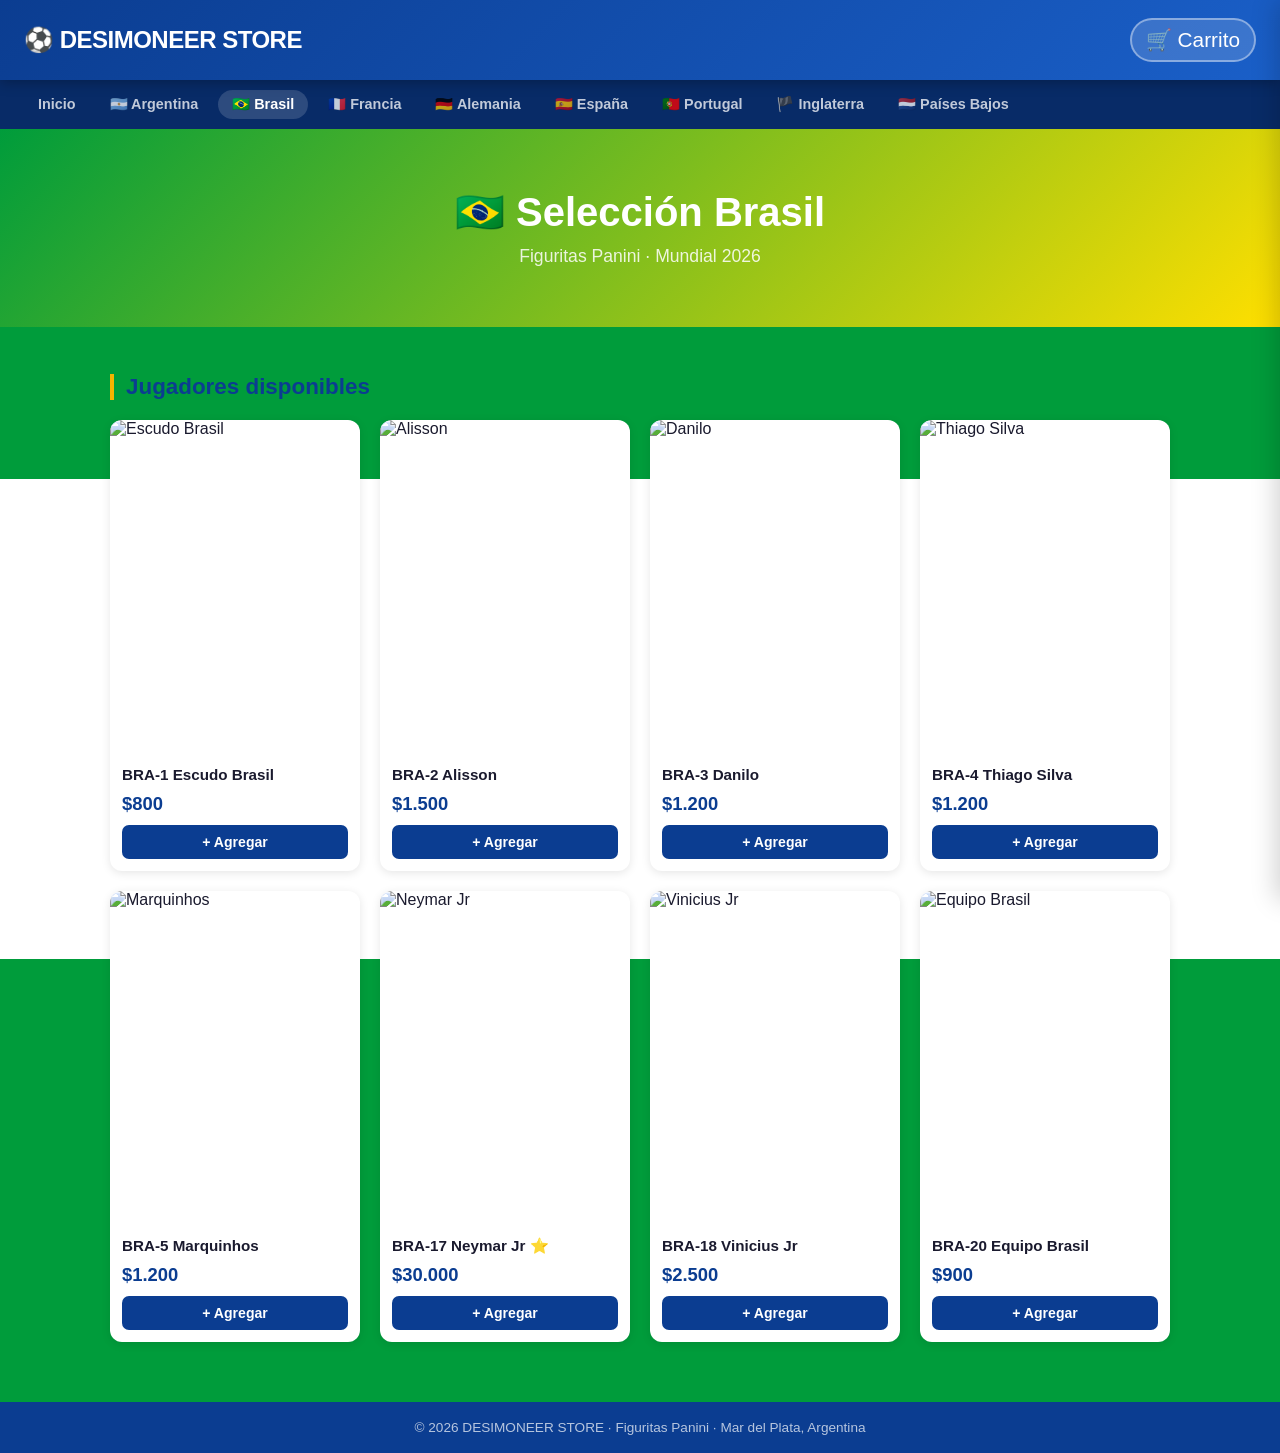
==== brasil.html @ e714037a "Add files via upload" ====
<!DOCTYPE html>
<html lang="es">
<head>
<meta charset="UTF-8">
<meta name="viewport" content="width=device-width, initial-scale=1.0">
<title>Brasil — DESIMONEER STORE</title>
<link rel="stylesheet" href="styles.css">
<style>
  body { background: linear-gradient(to bottom, #009c3b 33%, #fff 33% 66%, #009c3b 66%); }
</style>
</head>
<body>

<header>
  <a class="brand" href="index.html">⚽ DESIMONEER STORE</a>
  <button id="cart-btn" onclick="toggleCart()">🛒 Carrito <span id="cart-count">0</span></button>
</header>

<nav>
  <a href="index.html">Inicio</a>
  <a href="argentina.html">🇦🇷 Argentina</a>
  <a href="brasil.html" class="active">🇧🇷 Brasil</a>
  <a href="francia.html">🇫🇷 Francia</a>
  <a href="alemania.html">🇩🇪 Alemania</a>
  <a href="espana.html">🇪🇸 España</a>
  <a href="portugal.html">🇵🇹 Portugal</a>
  <a href="inglaterra.html">🏴 Inglaterra</a>
  <a href="holanda.html">🇳🇱 Países Bajos</a>
</nav>

<div id="cart-panel">
  <h2>🛒 Mi Carrito <button onclick="toggleCart()">✕</button></h2>
  <ul id="cart-items"></ul>
  <div class="cart-footer">
    <div class="cart-total-row"><span>Total</span><span>$<span id="cart-total">0</span></span></div>
    <button class="btn-wa" onclick="buildWhatsAppMsg()">💬 Pedir por WhatsApp</button>
    <button class="btn-clear" onclick="clearCart()">🗑 Vaciar carrito</button>
  </div>
</div>

<section class="hero" style="background:linear-gradient(135deg,#009c3b,#ffdf00);">
  <h1>🇧🇷 Selección Brasil</h1>
  <p>Figuritas Panini · Mundial 2026</p>
</section>

<div class="container">
  <h2>Jugadores disponibles</h2>
  <div class="products">

    <div class="card">
      <img src="https://figusdelmundial.com/figus/img/BRA-1.webp" alt="Escudo Brasil">
      <div class="card-body"><h3>BRA-1 Escudo Brasil</h3><p class="price">$800</p>
      <button class="add-btn" onclick="addCart('BRA-1 Escudo Brasil',800,'https://figusdelmundial.com/figus/img/BRA-1.webp')">+ Agregar</button></div>
    </div>

    <div class="card">
      <img src="https://figusdelmundial.com/figus/img/BRA-2.webp" alt="Alisson">
      <div class="card-body"><h3>BRA-2 Alisson</h3><p class="price">$1.500</p>
      <button class="add-btn" onclick="addCart('BRA-2 Alisson',1500,'https://figusdelmundial.com/figus/img/BRA-2.webp')">+ Agregar</button></div>
    </div>

    <div class="card">
      <img src="https://figusdelmundial.com/figus/img/BRA-3.webp" alt="Danilo">
      <div class="card-body"><h3>BRA-3 Danilo</h3><p class="price">$1.200</p>
      <button class="add-btn" onclick="addCart('BRA-3 Danilo',1200,'https://figusdelmundial.com/figus/img/BRA-3.webp')">+ Agregar</button></div>
    </div>

    <div class="card">
      <img src="https://figusdelmundial.com/figus/img/BRA-4.webp" alt="Thiago Silva">
      <div class="card-body"><h3>BRA-4 Thiago Silva</h3><p class="price">$1.200</p>
      <button class="add-btn" onclick="addCart('BRA-4 Thiago Silva',1200,'https://figusdelmundial.com/figus/img/BRA-4.webp')">+ Agregar</button></div>
    </div>

    <div class="card">
      <img src="https://figusdelmundial.com/figus/img/BRA-5.webp" alt="Marquinhos">
      <div class="card-body"><h3>BRA-5 Marquinhos</h3><p class="price">$1.200</p>
      <button class="add-btn" onclick="addCart('BRA-5 Marquinhos',1200,'https://figusdelmundial.com/figus/img/BRA-5.webp')">+ Agregar</button></div>
    </div>

    <div class="card">
      <img src="https://figusdelmundial.com/figus/img/BRA-17.webp" alt="Neymar Jr">
      <div class="card-body"><h3>BRA-17 Neymar Jr ⭐</h3><p class="price">$30.000</p>
      <button class="add-btn" onclick="addCart('BRA-17 Neymar Jr',30000,'https://figusdelmundial.com/figus/img/BRA-17.webp')">+ Agregar</button></div>
    </div>

    <div class="card">
      <img src="https://figusdelmundial.com/figus/img/BRA-18.webp" alt="Vinicius Jr">
      <div class="card-body"><h3>BRA-18 Vinicius Jr</h3><p class="price">$2.500</p>
      <button class="add-btn" onclick="addCart('BRA-18 Vinicius Jr',2500,'https://figusdelmundial.com/figus/img/BRA-18.webp')">+ Agregar</button></div>
    </div>

    <div class="card">
      <img src="https://figusdelmundial.com/figus/img/BRA-20.webp" alt="Equipo Brasil">
      <div class="card-body"><h3>BRA-20 Equipo Brasil</h3><p class="price">$900</p>
      <button class="add-btn" onclick="addCart('BRA-20 Equipo Brasil',900,'https://figusdelmundial.com/figus/img/BRA-20.webp')">+ Agregar</button></div>
    </div>

  </div>
</div>

<footer>© 2026 DESIMONEER STORE · Figuritas Panini · Mar del Plata, Argentina</footer>
<script src="cart.js"></script>
</body>
</html>
---- styles.css ----
/* ─── RESET & BASE ──────────────────────────────────────────────────────────── */
*, *::before, *::after { box-sizing: border-box; }

body {
  margin: 0;
  font-family: 'Segoe UI', Arial, sans-serif;
  background: #f0f4fa;
  color: #1a1a2e;
}

/* ─── HEADER ────────────────────────────────────────────────────────────────── */
header {
  background: linear-gradient(135deg, #0b3d91 0%, #1a5fc8 100%);
  color: #fff;
  padding: 18px 24px;
  display: flex;
  align-items: center;
  justify-content: space-between;
  position: sticky;
  top: 0;
  z-index: 100;
  box-shadow: 0 3px 12px rgba(0,0,0,.25);
}

header .brand {
  font-size: 1.5rem;
  font-weight: 800;
  letter-spacing: -.5px;
  text-decoration: none;
  color: #fff;
}

/* ─── CART BUTTON (header) ──────────────────────────────────────────────────── */
#cart-btn {
  position: relative;
  background: rgba(255,255,255,.15);
  border: 2px solid rgba(255,255,255,.4);
  color: #fff;
  font-size: 1.3rem;
  padding: 8px 14px;
  border-radius: 50px;
  cursor: pointer;
  transition: background .2s;
}
#cart-btn:hover { background: rgba(255,255,255,.25); }

#cart-count {
  position: absolute;
  top: -6px; right: -8px;
  background: #f4b400;
  color: #000;
  font-size: .7rem;
  font-weight: 800;
  width: 20px; height: 20px;
  border-radius: 50%;
  display: none;
  align-items: center;
  justify-content: center;
}

/* ─── NAV ───────────────────────────────────────────────────────────────────── */
nav {
  background: #082b67;
  padding: 10px 24px;
  display: flex;
  gap: 6px;
  flex-wrap: wrap;
}
nav a {
  color: rgba(255,255,255,.75);
  text-decoration: none;
  padding: 6px 14px;
  border-radius: 20px;
  font-size: .9rem;
  font-weight: 600;
  transition: background .15s, color .15s;
}
nav a:hover, nav a.active {
  background: rgba(255,255,255,.15);
  color: #fff;
}

/* ─── CART PANEL ────────────────────────────────────────────────────────────── */
#cart-panel {
  position: fixed;
  right: 0; top: 0;
  width: 320px;
  height: 100vh;
  background: #fff;
  box-shadow: -4px 0 24px rgba(0,0,0,.18);
  z-index: 200;
  display: flex;
  flex-direction: column;
  transform: translateX(100%);
  transition: transform .3s ease;
}
#cart-panel.open { transform: translateX(0); }

#cart-panel h2 {
  margin: 0;
  padding: 20px;
  background: #0b3d91;
  color: #fff;
  font-size: 1.1rem;
  display: flex;
  justify-content: space-between;
  align-items: center;
}
#cart-panel h2 button {
  background: none;
  border: none;
  color: #fff;
  font-size: 1.3rem;
  cursor: pointer;
  padding: 0;
  line-height: 1;
}

#cart-items {
  list-style: none;
  margin: 0;
  padding: 12px;
  flex: 1;
  overflow-y: auto;
}

#cart-items li {
  display: flex;
  align-items: center;
  gap: 8px;
  padding: 10px 0;
  border-bottom: 1px solid #eee;
  font-size: .88rem;
}
#cart-items .item-name { flex: 1; font-weight: 600; color: #0b3d91; }
#cart-items .item-detail { color: #555; white-space: nowrap; }
#cart-items .remove-btn {
  background: none; border: none;
  color: #c0392b; cursor: pointer;
  font-size: .85rem; padding: 2px 6px;
  border-radius: 4px;
}
#cart-items .remove-btn:hover { background: #fdecea; }
#cart-items .empty-msg { color: #999; text-align: center; padding: 24px 0; width: 100%; }

.cart-footer {
  padding: 16px;
  border-top: 2px solid #eee;
}
.cart-total-row {
  display: flex;
  justify-content: space-between;
  font-weight: 700;
  font-size: 1.05rem;
  margin-bottom: 12px;
}
.cart-total-row span:last-child { color: #0b3d91; }

.cart-footer .btn-wa {
  display: block;
  width: 100%;
  background: #25D366;
  color: #fff;
  border: none;
  padding: 12px;
  border-radius: 8px;
  font-size: .95rem;
  font-weight: 700;
  cursor: pointer;
  margin-bottom: 8px;
  text-align: center;
}
.cart-footer .btn-wa:hover { background: #1da851; }

.cart-footer .btn-clear {
  display: block;
  width: 100%;
  background: none;
  color: #c0392b;
  border: 2px solid #c0392b;
  padding: 10px;
  border-radius: 8px;
  font-size: .88rem;
  font-weight: 700;
  cursor: pointer;
}
.cart-footer .btn-clear:hover { background: #fdecea; }

/* ─── HERO ──────────────────────────────────────────────────────────────────── */
.hero {
  background: linear-gradient(135deg, #0b3d91, #1d5ed8);
  color: #fff;
  text-align: center;
  padding: 60px 24px;
}
.hero h1 { font-size: 2.5rem; margin: 0 0 10px; }
.hero p  { font-size: 1.1rem; opacity: .85; margin: 0; }

/* ─── MAIN CONTAINER ────────────────────────────────────────────────────────── */
.container {
  max-width: 1100px;
  margin: 0 auto;
  padding: 28px 20px 60px;
}
.container h2 {
  font-size: 1.4rem;
  color: #0b3d91;
  margin-bottom: 20px;
  border-left: 4px solid #f4b400;
  padding-left: 12px;
}

/* ─── PRODUCT GRID ──────────────────────────────────────────────────────────── */
.products {
  display: grid;
  grid-template-columns: repeat(auto-fill, minmax(200px, 1fr));
  gap: 20px;
}

.card {
  background: #fff;
  border-radius: 12px;
  overflow: hidden;
  box-shadow: 0 2px 10px rgba(0,0,0,.1);
  display: flex;
  flex-direction: column;
  transition: transform .2s, box-shadow .2s;
}
.card:hover { transform: translateY(-4px); box-shadow: 0 8px 24px rgba(0,0,0,.14); }

.card img {
  width: 100%;
  aspect-ratio: 3/4;
  object-fit: cover;
}
.card-body {
  padding: 12px;
  flex: 1;
  display: flex;
  flex-direction: column;
}
.card-body h3 {
  margin: 0 0 8px;
  font-size: .95rem;
  color: #1a1a2e;
  line-height: 1.3;
}
.price {
  font-size: 1.15rem;
  font-weight: 800;
  color: #0b3d91;
  margin: 0 0 10px;
}
.add-btn {
  margin-top: auto;
  background: #0b3d91;
  color: #fff;
  border: none;
  padding: 9px;
  border-radius: 7px;
  cursor: pointer;
  font-weight: 700;
  font-size: .88rem;
  transition: background .15s;
}
.add-btn:hover { background: #1d5ed8; }
.add-btn:active { transform: scale(.97); }

/* ─── TEAM GRID (index) ─────────────────────────────────────────────────────── */
.teams {
  display: grid;
  grid-template-columns: repeat(auto-fill, minmax(220px, 1fr));
  gap: 20px;
}
.team-card {
  background: #fff;
  border-radius: 12px;
  overflow: hidden;
  box-shadow: 0 2px 10px rgba(0,0,0,.1);
  text-align: center;
  transition: transform .2s;
}
.team-card:hover { transform: translateY(-4px); }
.team-card img { width: 100%; aspect-ratio: 1; object-fit: cover; }
.team-card-body { padding: 14px; }
.team-card-body h3 { margin: 0 0 6px; color: #0b3d91; font-size: 1rem; }
.team-card-body p  { margin: 0 0 12px; font-size: .85rem; color: #666; }
.btn-team {
  display: inline-block;
  background: #f4b400;
  color: #fff;
  padding: 9px 18px;
  border-radius: 8px;
  text-decoration: none;
  font-weight: 700;
  font-size: .88rem;
  transition: opacity .15s;
}
.btn-team:hover { opacity: .88; }

/* ─── TOAST ─────────────────────────────────────────────────────────────────── */
#toast {
  position: fixed;
  bottom: 80px; left: 50%;
  transform: translateX(-50%) translateY(20px);
  background: #0b3d91;
  color: #fff;
  padding: 10px 22px;
  border-radius: 50px;
  font-size: .88rem;
  font-weight: 600;
  opacity: 0;
  pointer-events: none;
  transition: opacity .25s, transform .25s;
  z-index: 999;
}
#toast.show { opacity: 1; transform: translateX(-50%) translateY(0); }

/* ─── FOOTER ────────────────────────────────────────────────────────────────── */
footer {
  background: #0b3d91;
  color: rgba(255,255,255,.7);
  text-align: center;
  padding: 18px;
  font-size: .85rem;
}

/* ─── RESPONSIVE ────────────────────────────────────────────────────────────── */
@media (max-width: 480px) {
  .hero h1 { font-size: 1.7rem; }
  #cart-panel { width: 100vw; }
}
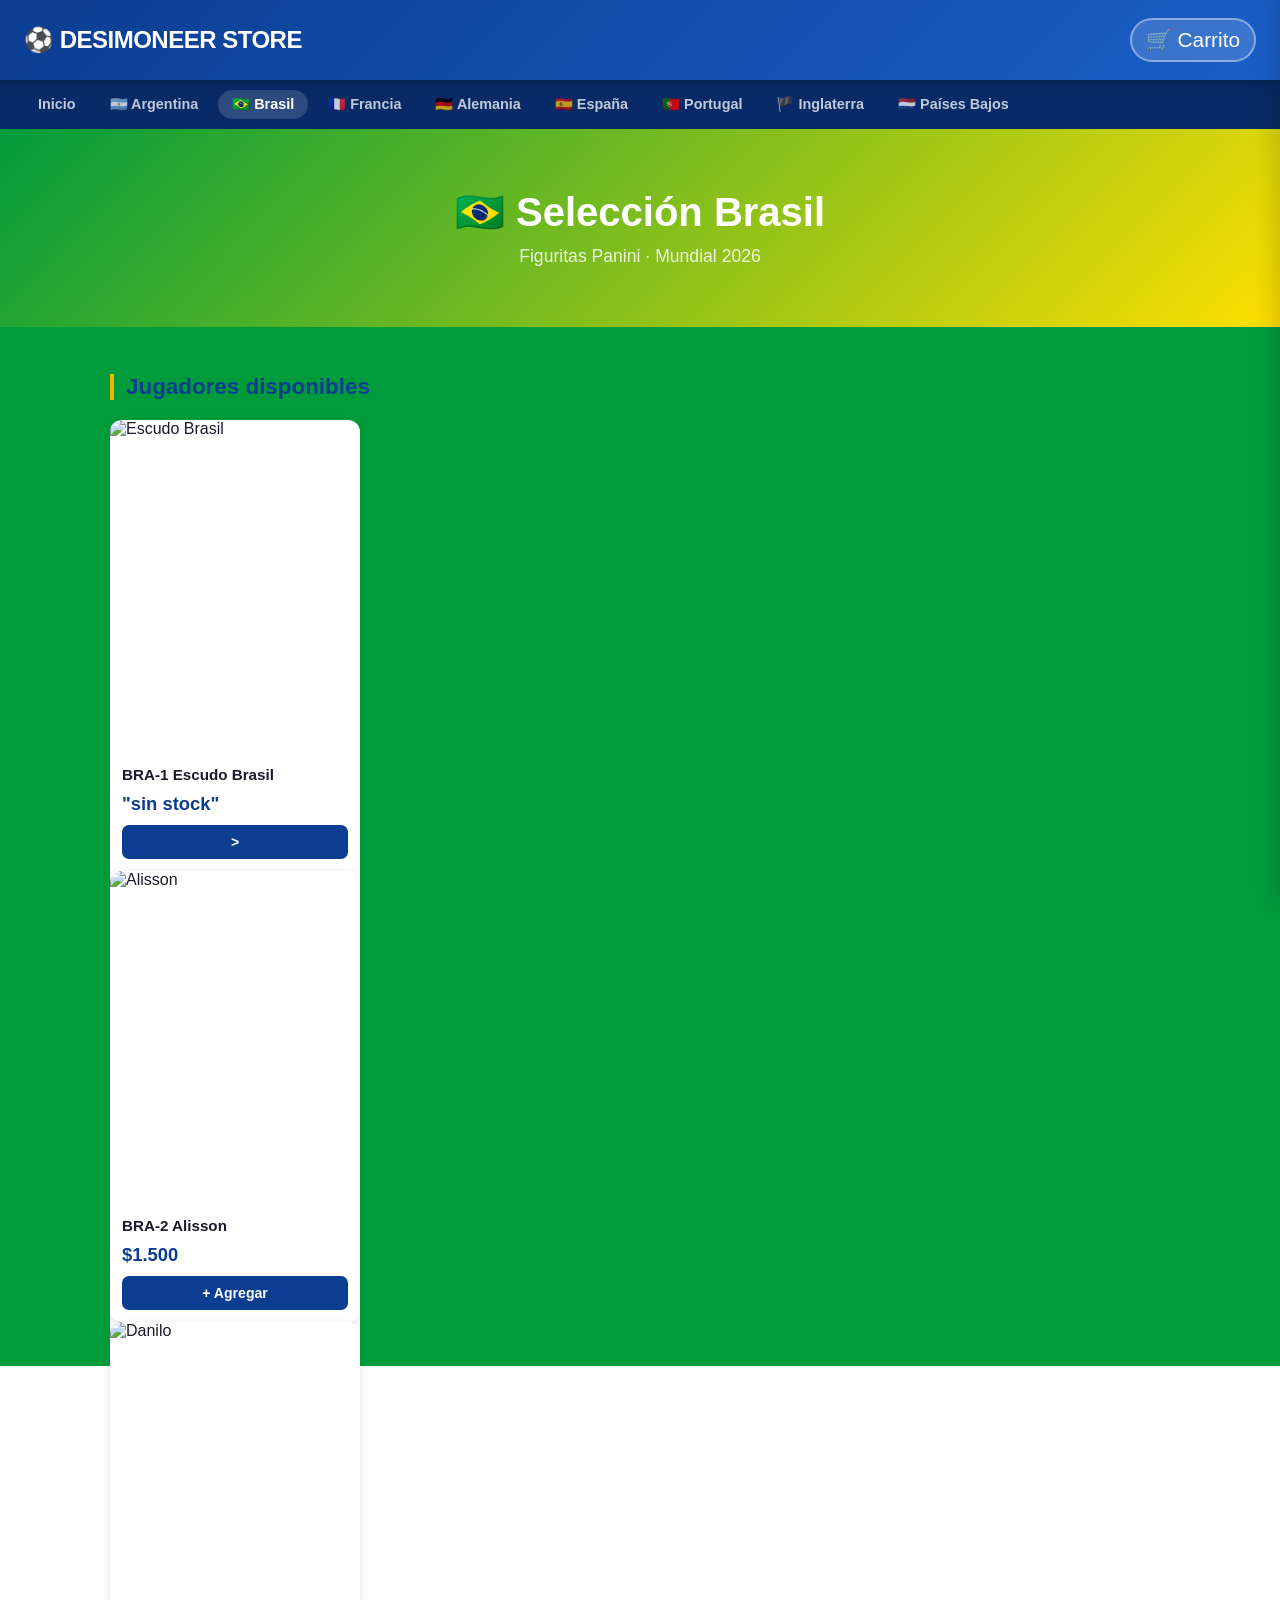
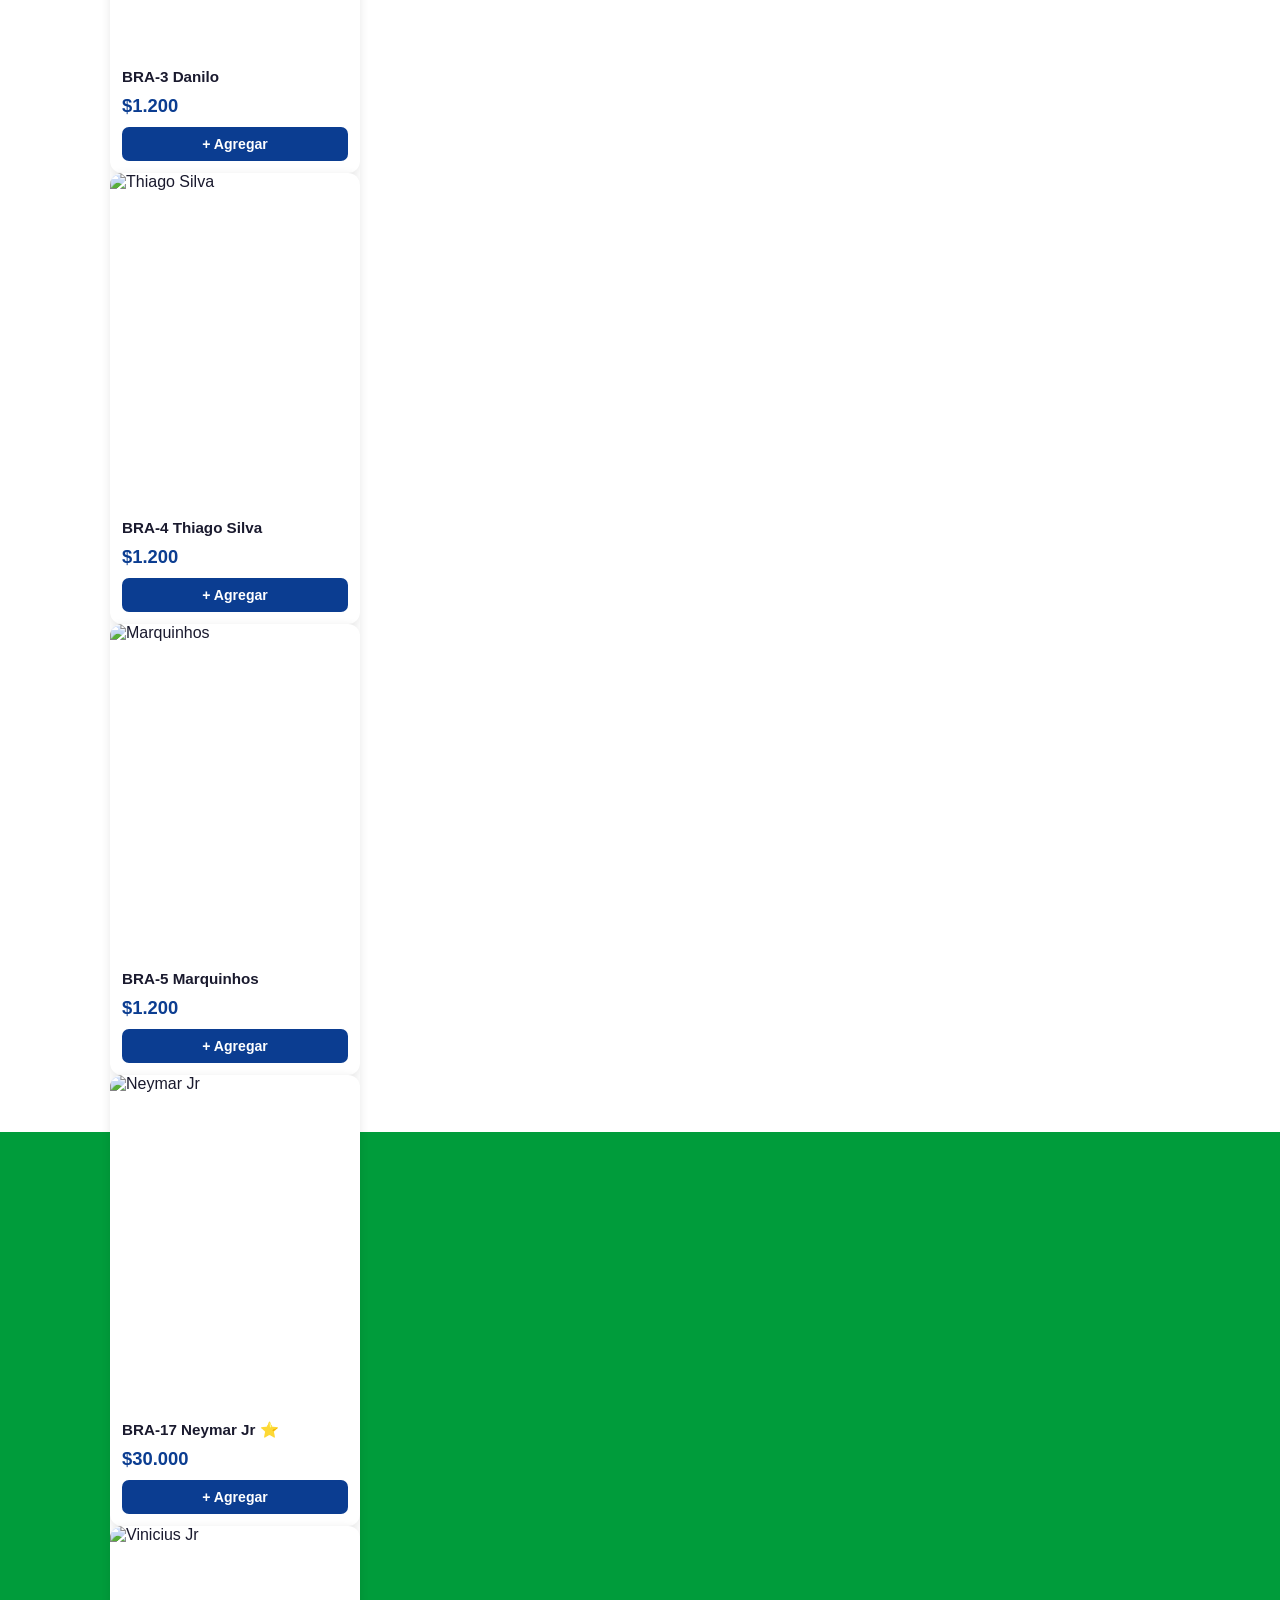
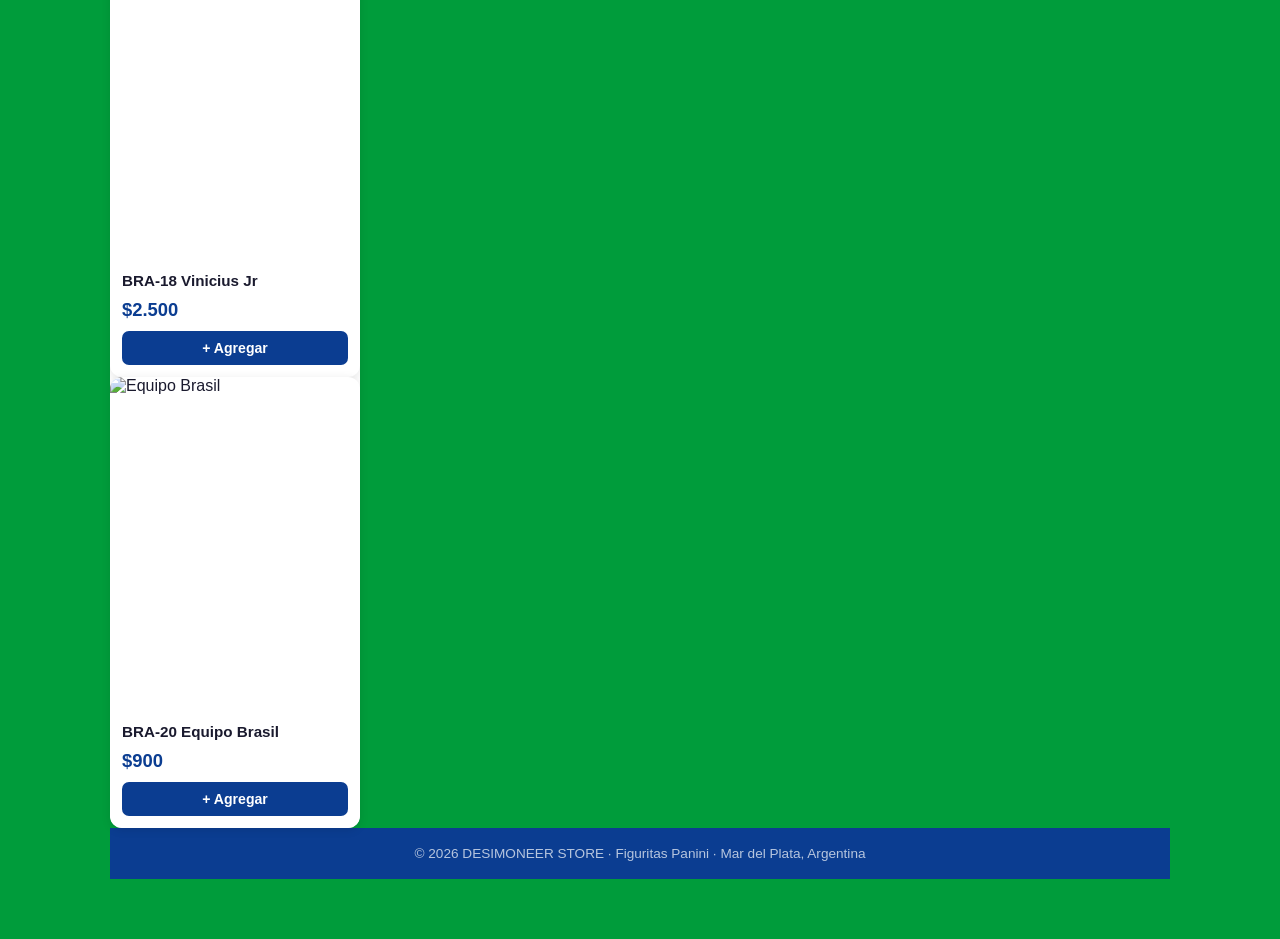
==== commit 6730728c: "Update brasil.html" ====
--- a/brasil.html
+++ b/brasil.html
@@ -49,8 +49,8 @@
 
     <div class="card">
       <img src="https://figusdelmundial.com/figus/img/BRA-1.webp" alt="Escudo Brasil">
-      <div class="card-body"><h3>BRA-1 Escudo Brasil</h3><p class="price">$800</p>
-      <button class="add-btn" onclick="addCart('BRA-1 Escudo Brasil',800,'https://figusdelmundial.com/figus/img/BRA-1.webp')">+ Agregar</button></div>
+      <div class="card-body"><h3>BRA-1 Escudo Brasil</h3><p class="price">"sin stock"</p>
+      <button class="add-btn" onclick="addCart('BRA-1 Escudo Brasil',800,'https://figusdelmundial.com/figus/img/BRA-1.webp')">>
     </div>
 
     <div class="card">
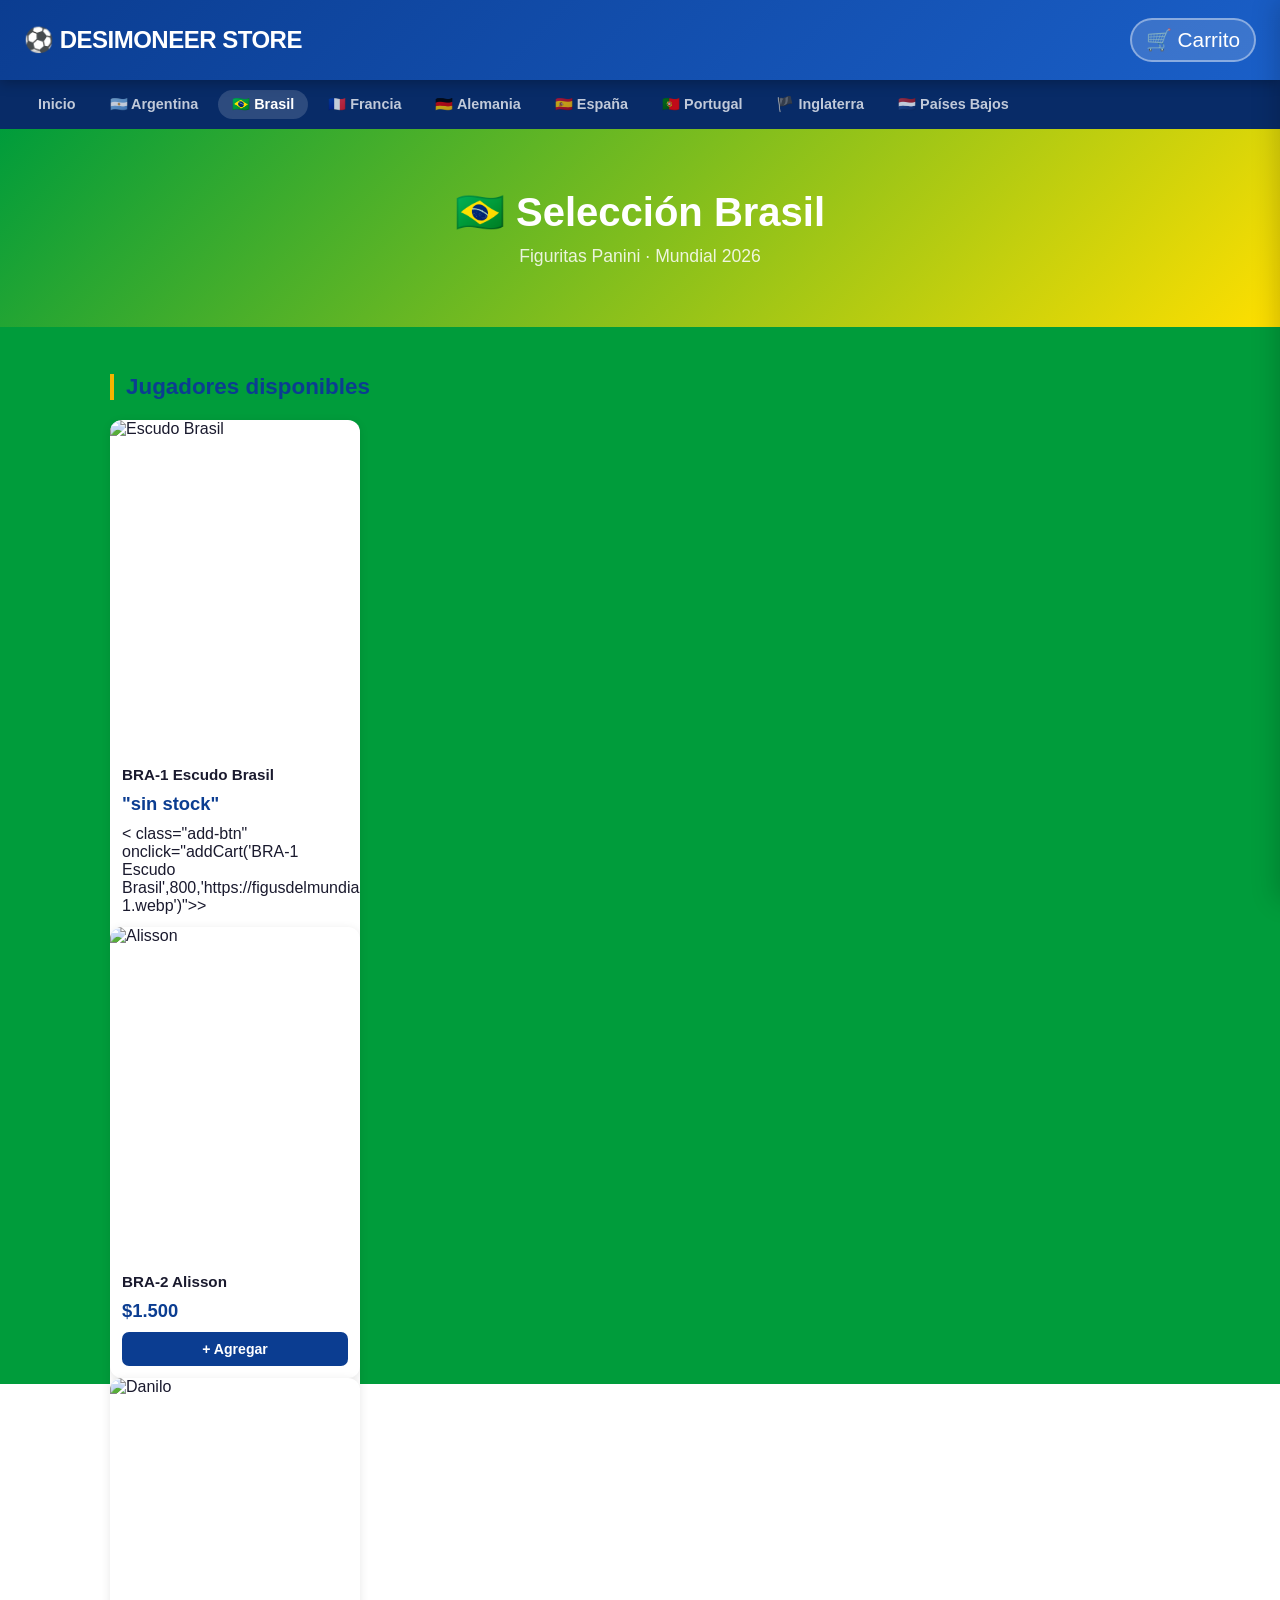
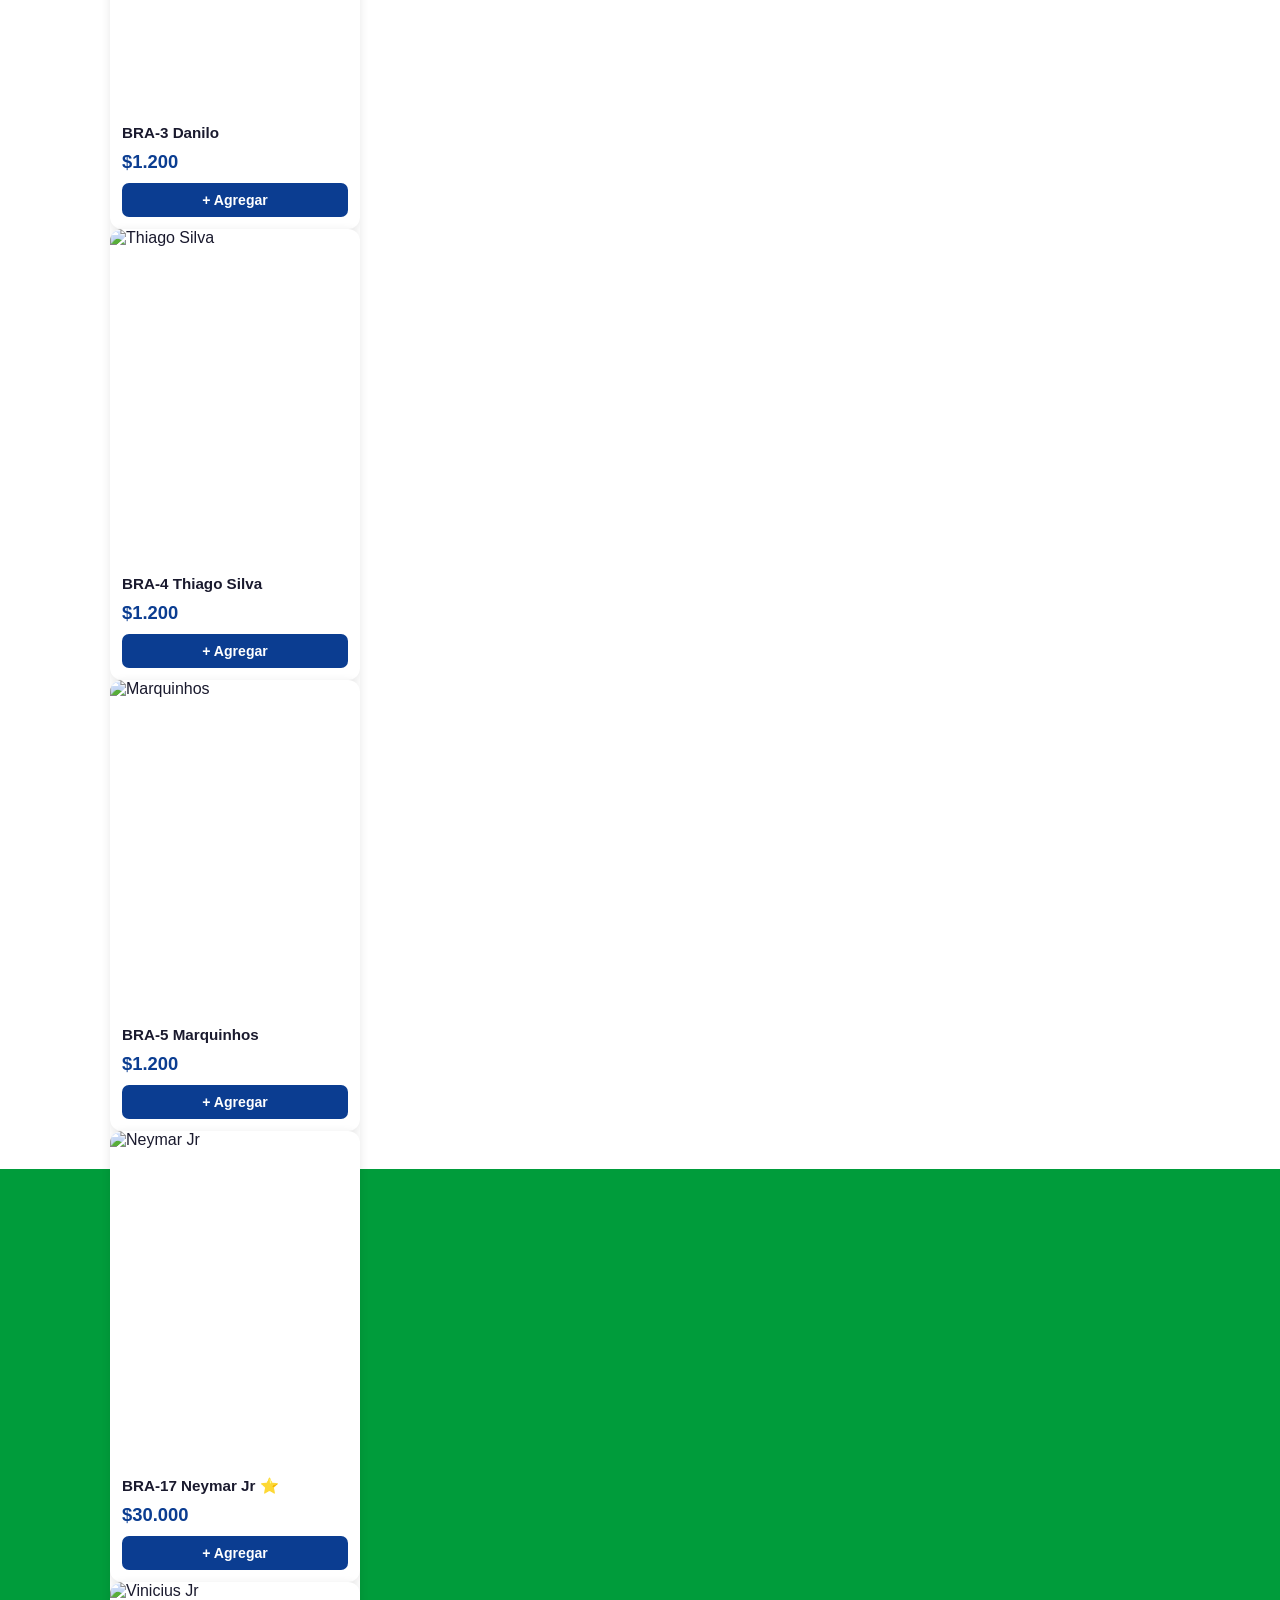
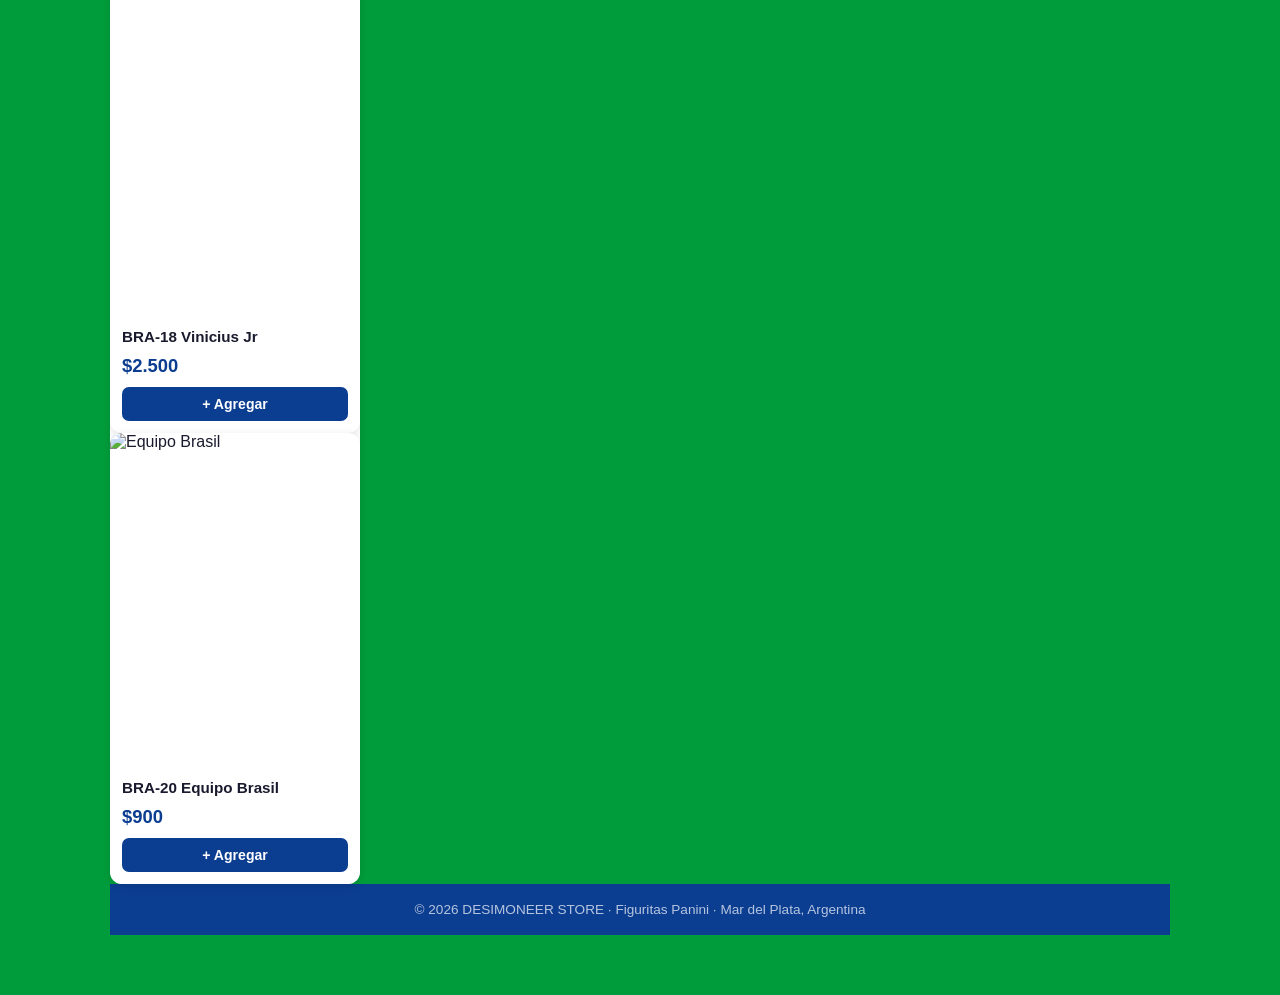
==== commit 1f305d41: "Update brasil.html" ====
--- a/brasil.html
+++ b/brasil.html
@@ -50,7 +50,7 @@
     <div class="card">
       <img src="https://figusdelmundial.com/figus/img/BRA-1.webp" alt="Escudo Brasil">
       <div class="card-body"><h3>BRA-1 Escudo Brasil</h3><p class="price">"sin stock"</p>
-      <button class="add-btn" onclick="addCart('BRA-1 Escudo Brasil',800,'https://figusdelmundial.com/figus/img/BRA-1.webp')">>
+      < class="add-btn" onclick="addCart('BRA-1 Escudo Brasil',800,'https://figusdelmundial.com/figus/img/BRA-1.webp')">>
     </div>
 
     <div class="card">
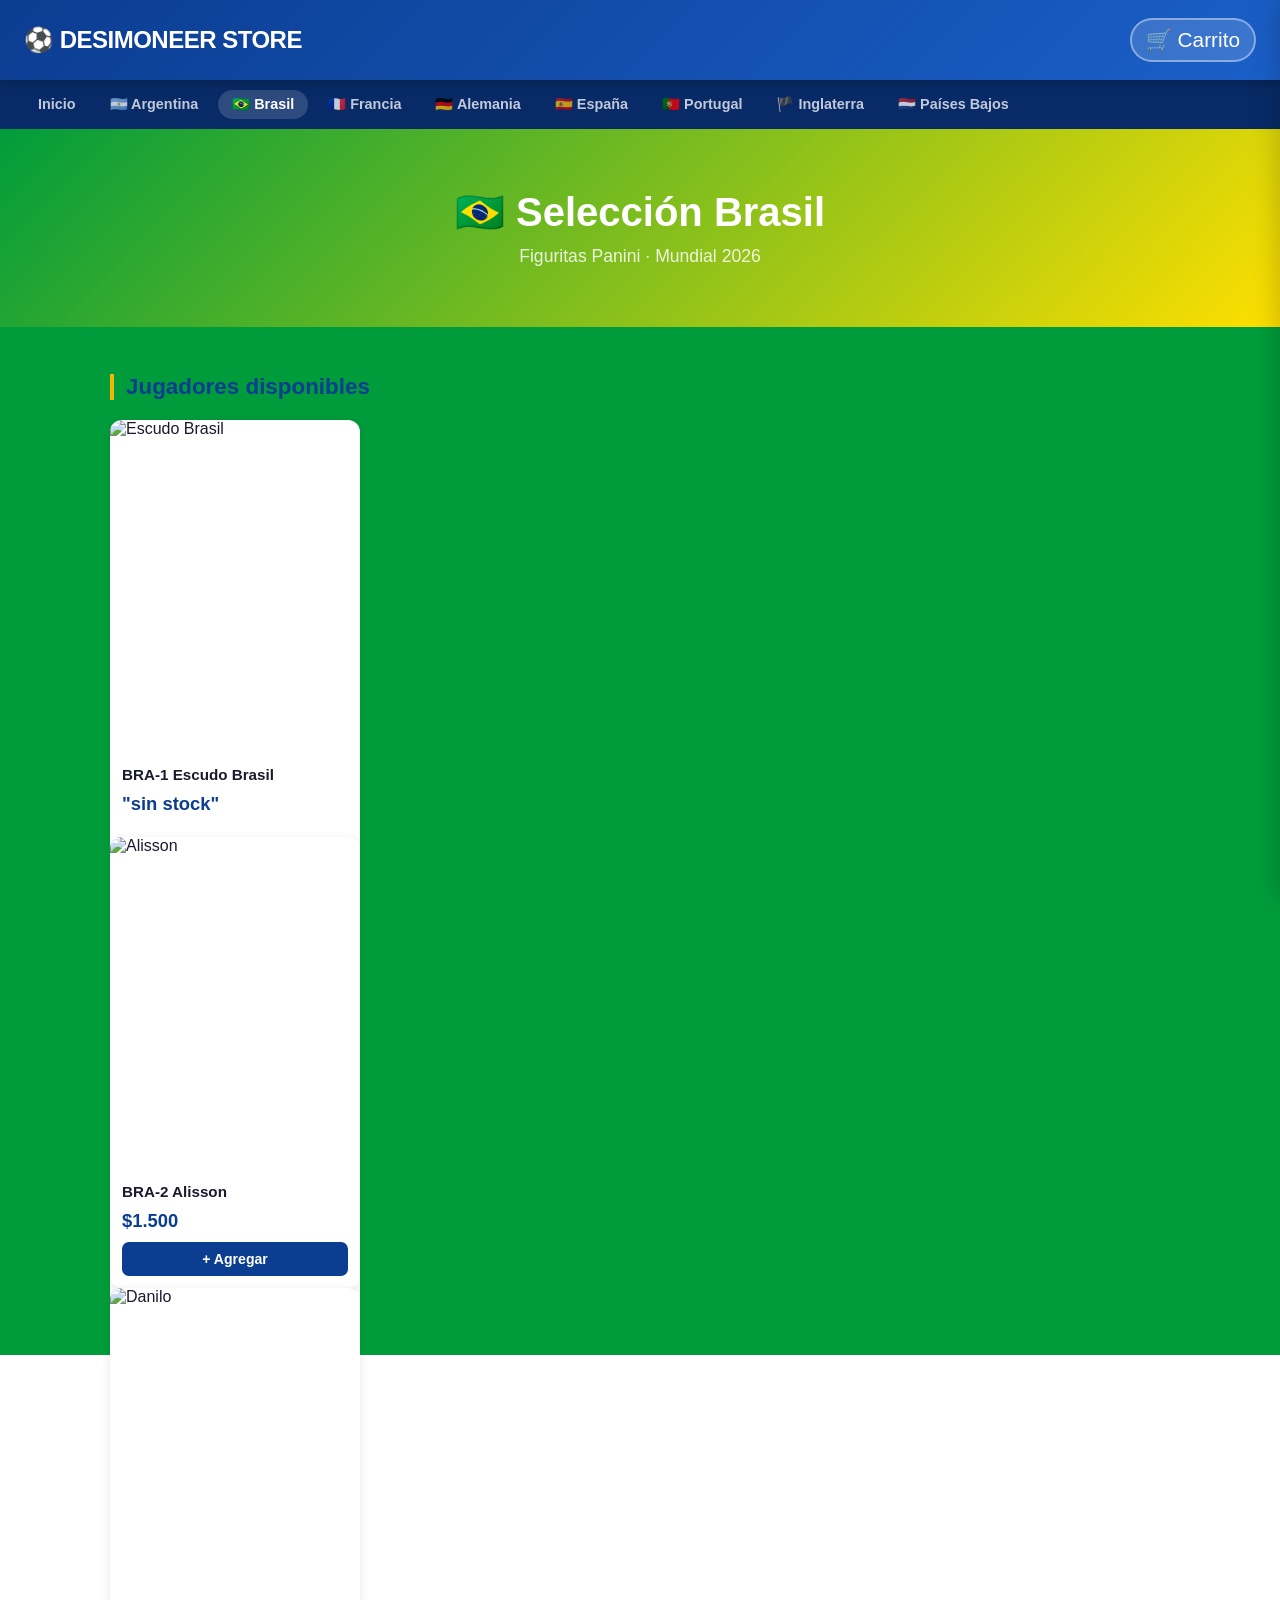
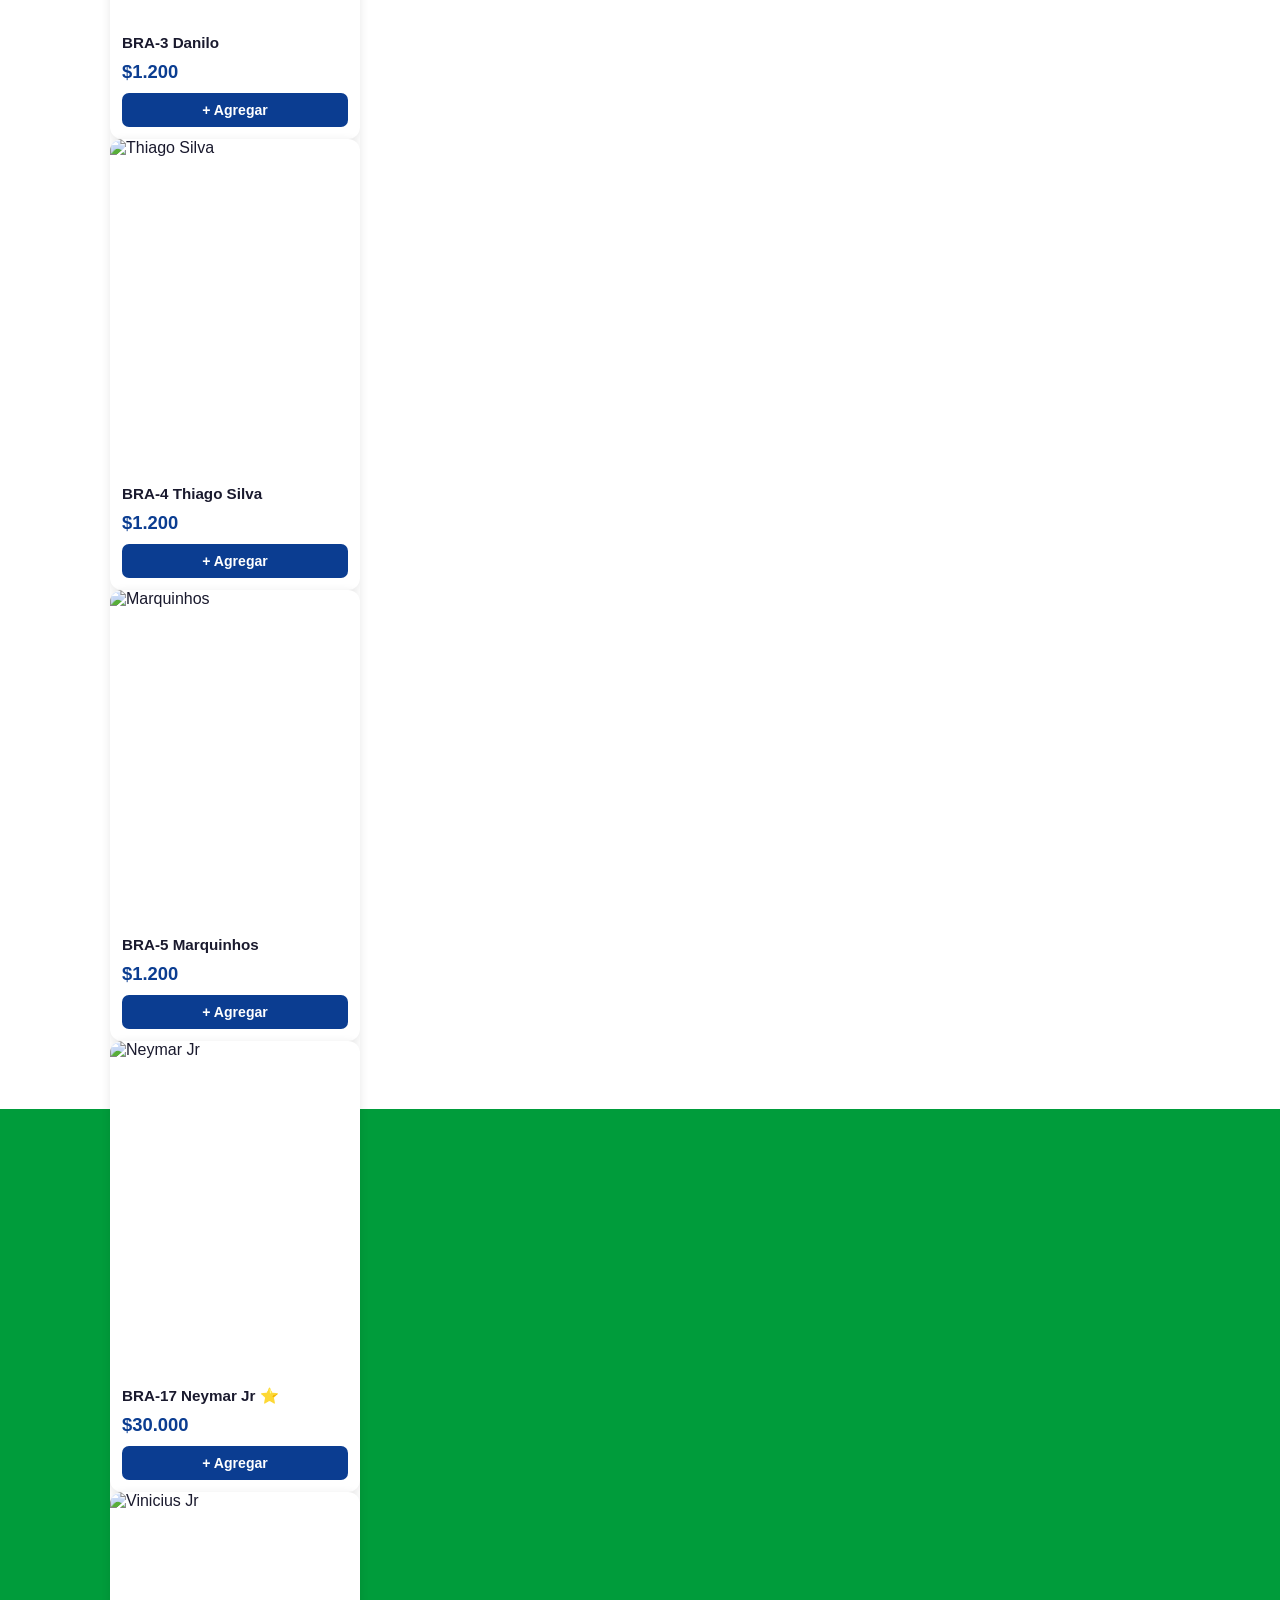
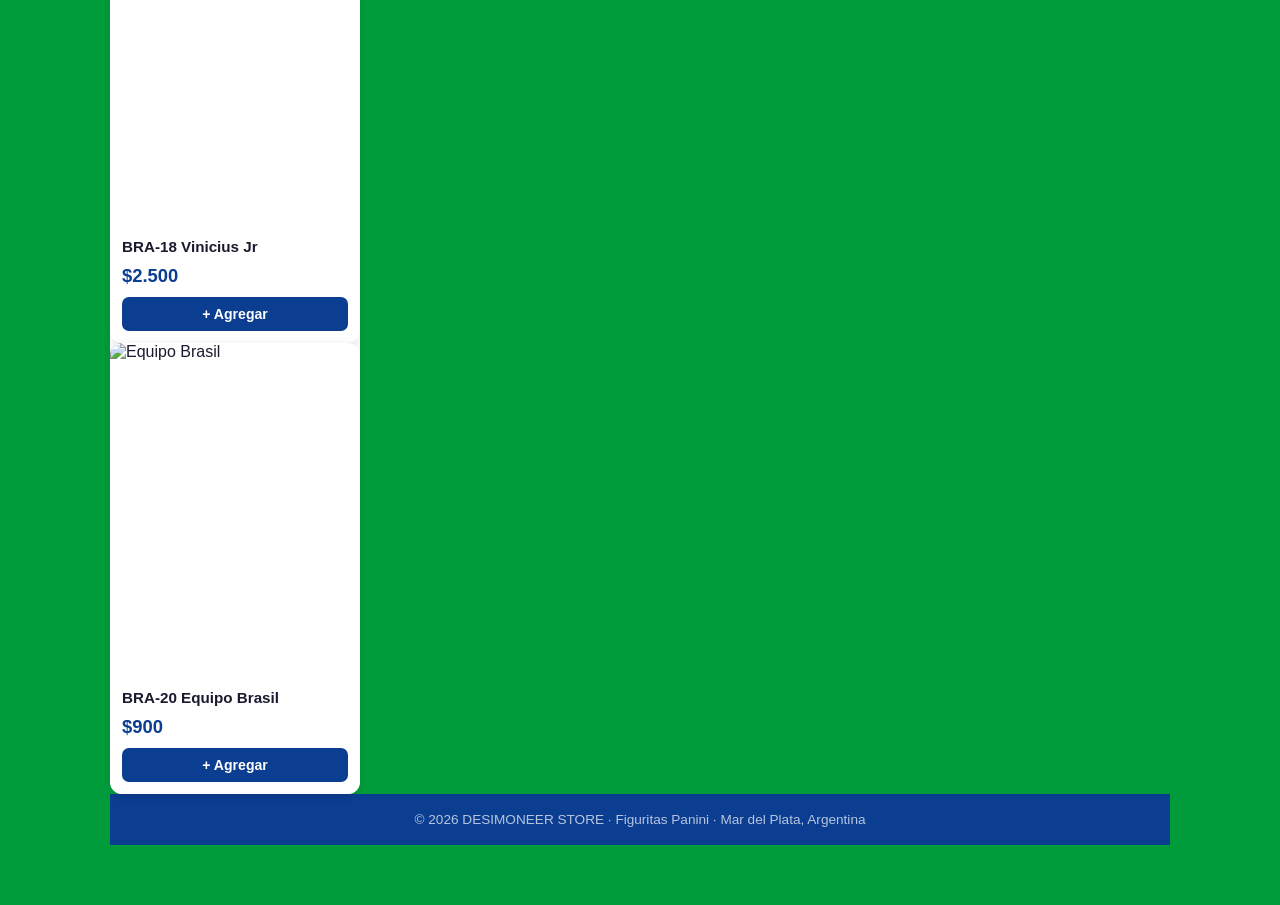
==== commit 8eb09ca0: "Update brasil.html" ====
--- a/brasil.html
+++ b/brasil.html
@@ -50,7 +50,7 @@
     <div class="card">
       <img src="https://figusdelmundial.com/figus/img/BRA-1.webp" alt="Escudo Brasil">
       <div class="card-body"><h3>BRA-1 Escudo Brasil</h3><p class="price">"sin stock"</p>
-      < class="add-btn" onclick="addCart('BRA-1 Escudo Brasil',800,'https://figusdelmundial.com/figus/img/BRA-1.webp')">>
+
     </div>
 
     <div class="card">
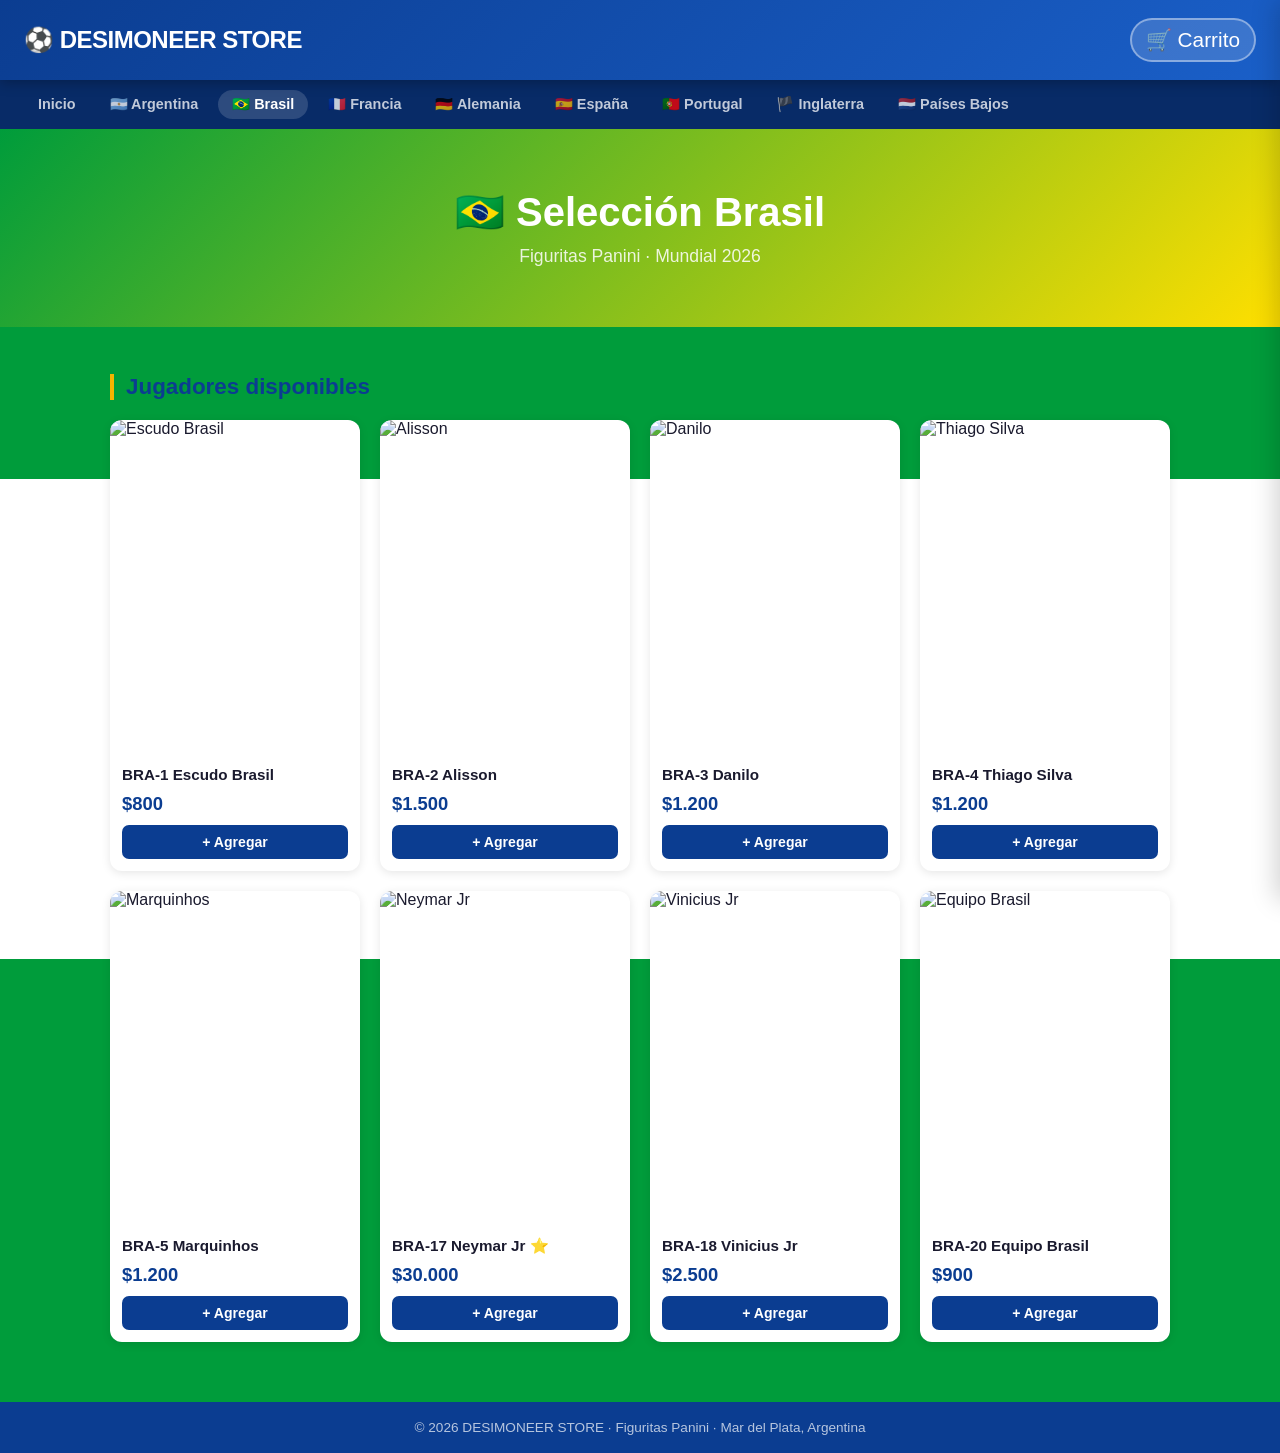
==== commit 24c42936: "Add files via upload" ====
--- a/brasil.html
+++ b/brasil.html
@@ -49,8 +49,8 @@
 
     <div class="card">
       <img src="https://figusdelmundial.com/figus/img/BRA-1.webp" alt="Escudo Brasil">
-      <div class="card-body"><h3>BRA-1 Escudo Brasil</h3><p class="price">"sin stock"</p>
-
+      <div class="card-body"><h3>BRA-1 Escudo Brasil</h3><p class="price">$800</p>
+      <button class="add-btn" onclick="addCart('BRA-1 Escudo Brasil',800,'https://figusdelmundial.com/figus/img/BRA-1.webp')">+ Agregar</button></div>
     </div>
 
     <div class="card">
